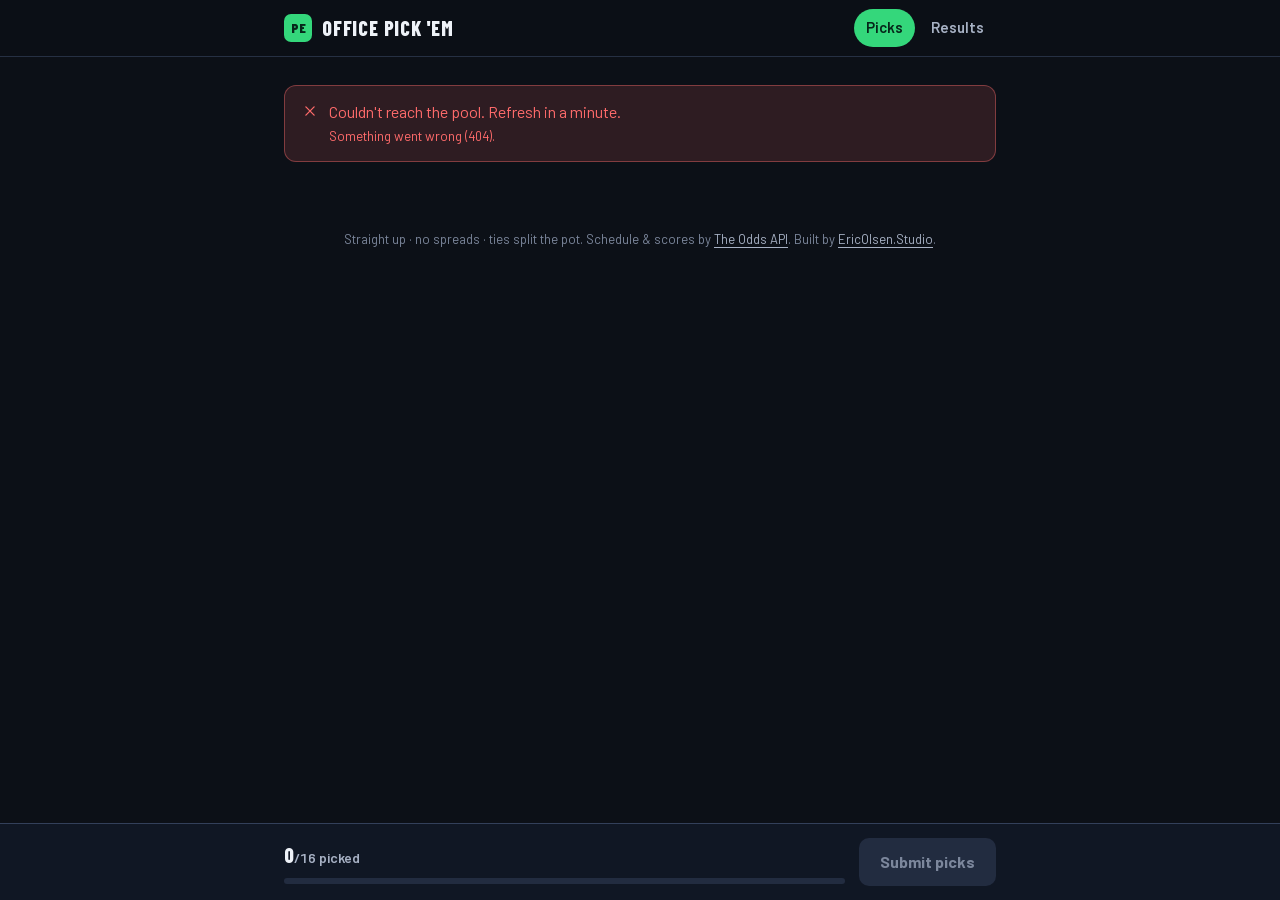
==== index.html @ 6a516301 "Fingerprint asset URLs (cache-bust) Co-Authored-By: Claude Fable 5.1 <noreply@anthropic.com> Claude-" ====
<!DOCTYPE html>
<html lang="en">
<head>
<meta charset="utf-8">
<meta name="viewport" content="width=device-width, initial-scale=1, viewport-fit=cover">
<title>Office Pick 'Em — Week 1 picks</title>
<meta name="description" content="Pick every NFL game this week. First name and email, no account. Most correct picks wins the week; ties split the pot.">
<meta name="theme-color" content="#0C1017">
<meta name="robots" content="noindex">
<link rel="canonical" href="https://lfpicks.ericolsen.studio/">
<meta property="og:type" content="website">
<meta property="og:site_name" content="Office Pick 'Em">
<meta property="og:title" content="Office Pick 'Em — make your NFL picks">
<meta property="og:description" content="Pick every NFL game this week. First name and email, no account. Most correct picks wins the week; ties split the pot.">
<meta property="og:url" content="https://lfpicks.ericolsen.studio/">
<meta property="og:image" content="https://lfpicks.ericolsen.studio/assets/og.png">
<meta property="og:image:width" content="1200">
<meta property="og:image:height" content="630">
<meta property="og:image:alt" content="Office Pick 'Em — NFL pick 'em pool">
<meta name="twitter:card" content="summary_large_image">
<meta name="twitter:title" content="Office Pick 'Em — make your NFL picks">
<meta name="twitter:description" content="Pick every NFL game this week. First name and email, no account. Most correct picks wins the week; ties split the pot.">
<meta name="twitter:image" content="https://lfpicks.ericolsen.studio/assets/og.png">
<link rel="icon" href="data:image/svg+xml,%3Csvg xmlns=%22http://www.w3.org/2000/svg%22 viewBox=%220 0 64 64%22%3E%3Crect width=%2264%22 height=%2264%22 rx=%2214%22 fill=%22%2334D77B%22/%3E%3Cpath d=%22M18 34l9 9 19-21%22 fill=%22none%22 stroke=%22%2306261A%22 stroke-width=%227%22 stroke-linecap=%22round%22 stroke-linejoin=%22round%22/%3E%3C/svg%3E">
<link rel="apple-touch-icon" href="/assets/icon-180.png">
<link rel="preload" href="/assets/fonts/BarlowCondensed-800.woff2" as="font" type="font/woff2" crossorigin>
<link rel="preload" href="/assets/fonts/Barlow-400.woff2" as="font" type="font/woff2" crossorigin>
<link rel="stylesheet" href="/assets/app.css?v=7221896a">
</head>
<body data-page="sheet">
<header class="top">
  <div class="wrap">
    <a class="brand" href="/" aria-label="Office Pick 'Em home"><span class="brand-mark" aria-hidden="true">PE</span>Office Pick 'Em</a>
    <nav class="nav" aria-label="Pages">
      <a href="/" aria-current="page">Picks</a>
      <a href="/results.html">Results</a>
    </nav>
  </div>
</header>
<main class="wrap" id="app" aria-live="polite" aria-busy="true"></main>
<footer class="foot wrap"><p>Straight up · no spreads · ties split the pot. Schedule &amp; scores by <a href="https://the-odds-api.com" rel="noopener">The Odds API</a>. Built by <a href="https://www.ericolsen.studio" rel="noopener">EricOlsen.Studio</a>.</p></footer>
<div class="submit-bar" id="bar">
  <div class="wrap">
    <div class="progress">
      <div class="count"><b id="count">0</b>/<span id="total">16</span> picked<span id="barMsg"></span></div>
      <div class="track" aria-hidden="true"><div class="fill" id="fill"></div></div>
    </div>
    <button type="button" class="btn btn-primary" id="submit" disabled>Submit picks</button>
  </div>
</div>
<noscript><div class="wrap"><p class="notice error">This pick sheet needs JavaScript turned on.</p></div></noscript>
<script src="/assets/teams.js?v=9ef2a4e4"></script>
<script src="/assets/app.js?v=1dd69b6d"></script>
</body>
</html>
---- assets/app.css ----
@font-face{font-family:'Barlow';font-style:normal;font-weight:400;font-display:swap;src:url('fonts/Barlow-400.woff2') format('woff2');}
@font-face{font-family:'Barlow';font-style:normal;font-weight:500;font-display:swap;src:url('fonts/Barlow-500.woff2') format('woff2');}
@font-face{font-family:'Barlow';font-style:normal;font-weight:600;font-display:swap;src:url('fonts/Barlow-600.woff2') format('woff2');}
@font-face{font-family:'Barlow';font-style:normal;font-weight:700;font-display:swap;src:url('fonts/Barlow-700.woff2') format('woff2');}
@font-face{font-family:'Barlow Condensed';font-style:normal;font-weight:600;font-display:swap;src:url('fonts/BarlowCondensed-600.woff2') format('woff2');}
@font-face{font-family:'Barlow Condensed';font-style:normal;font-weight:700;font-display:swap;src:url('fonts/BarlowCondensed-700.woff2') format('woff2');}
@font-face{font-family:'Barlow Condensed';font-style:normal;font-weight:800;font-display:swap;src:url('fonts/BarlowCondensed-800.woff2') format('woff2');}

/* ---------------------------------------------------------------- tokens */
:root {
  color-scheme: dark;
  --bg: #0C1017;
  --bg-2: #121826;
  --bg-3: #1A2233;
  --bg-4: #222C40;
  --line: #263043;
  --line-2: #33405A;
  --text: #EEF2F8;
  --text-2: #A7B1C4;
  --text-3: #7C879C;
  --accent: #34D77B;
  --accent-2: #2BB868;
  --accent-ink: #06261A;
  --accent-soft: rgba(52, 215, 123, 0.14);
  --gold: #F5C542;
  --gold-soft: rgba(245, 197, 66, 0.16);
  --red: #FF6B6B;
  --red-soft: rgba(255, 107, 107, 0.14);
  --focus: #7CC6FF;
  --font-ui: "Barlow", "Helvetica Neue", Arial, sans-serif;
  --font-display: "Barlow Condensed", "Arial Narrow", "Helvetica Neue", Arial, sans-serif;
  --radius: 12px;
  --radius-s: 8px;
  --shadow: 0 10px 28px -14px rgba(0, 0, 0, 0.75), 0 2px 6px -2px rgba(0, 0, 0, 0.5);
  --ease: cubic-bezier(0.16, 1, 0.3, 1);
  --dur: 160ms;
  --bar-h: 76px;
}

/* ---------------------------------------------------------------- reset */
*, *::before, *::after { box-sizing: border-box; }
html { -webkit-text-size-adjust: 100%; scroll-padding-top: 72px; }
body {
  margin: 0;
  background: var(--bg);
  color: var(--text);
  font: 400 16px/1.45 var(--font-ui);
  font-variant-numeric: tabular-nums;
  -webkit-font-smoothing: antialiased;
  min-height: 100dvh;
}
body.has-bar { padding-bottom: calc(var(--bar-h) + env(safe-area-inset-bottom, 0px) + 16px); }
h1, h2, h3, p { margin: 0; }
button, input { font: inherit; color: inherit; }
button { cursor: pointer; }
a { color: var(--accent); text-underline-offset: 3px; text-decoration-thickness: 1px; }
::selection { background: var(--accent); color: var(--accent-ink); }
input { caret-color: var(--accent); }
:focus { outline: none; }
:focus-visible { outline: 2px solid var(--focus); outline-offset: 2px; border-radius: var(--radius-s); }
* { scrollbar-color: var(--line-2) transparent; scrollbar-width: thin; }
::-webkit-scrollbar { height: 8px; width: 8px; }
::-webkit-scrollbar-thumb { background: var(--line-2); border-radius: 8px; }
::-webkit-scrollbar-track { background: transparent; }
[hidden] { display: none !important; }
.sr-only { position: absolute; width: 1px; height: 1px; overflow: hidden; clip: rect(0 0 0 0); white-space: nowrap; }
.icon { width: 18px; height: 18px; flex: none; stroke: currentColor; fill: none; stroke-width: 1.75; stroke-linecap: round; stroke-linejoin: round; }

/* --------------------------------------------------------------- layout */
.wrap { width: 100%; max-width: 760px; margin: 0 auto; padding: 0 16px; }
main.wrap { padding-top: 20px; padding-bottom: 24px; }
@media (min-width: 640px) { .wrap { padding: 0 24px; } main.wrap { padding-top: 28px; } }

/* --------------------------------------------------------------- header */
.top {
  position: sticky; top: 0; z-index: 20;
  background: rgba(12, 16, 23, 0.86);
  backdrop-filter: blur(12px);
  -webkit-backdrop-filter: blur(12px);
  border-bottom: 1px solid var(--line);
}
.top .wrap { display: flex; align-items: center; justify-content: space-between; height: 56px; }
.brand {
  display: inline-flex; align-items: center; gap: 10px;
  color: var(--text); text-decoration: none;
  font-family: var(--font-display); font-weight: 800; font-size: 20px; letter-spacing: 0.04em; text-transform: uppercase;
}
.brand-mark {
  width: 28px; height: 28px; border-radius: 7px; background: var(--accent); color: var(--accent-ink);
  display: grid; place-items: center; font-size: 14px; letter-spacing: 0; font-weight: 800;
}
.nav { display: flex; gap: 4px; }
.nav a {
  color: var(--text-2); text-decoration: none; font-weight: 600; font-size: 15px;
  padding: 8px 12px; border-radius: 999px; transition: background var(--dur) var(--ease), color var(--dur) var(--ease);
}
.nav a:hover { color: var(--text); background: var(--bg-3); }
.nav a[aria-current="page"] { color: var(--accent-ink); background: var(--accent); }

/* ------------------------------------------------------------ week head */
.week-head { display: flex; flex-direction: column; gap: 10px; margin-bottom: 20px; }
.week-title { display: flex; align-items: baseline; gap: 12px; flex-wrap: wrap; }
.week-title h1 {
  font-family: var(--font-display); font-weight: 800; font-size: clamp(40px, 9vw, 56px); line-height: 0.95;
  letter-spacing: -0.01em; text-transform: uppercase; text-wrap: balance;
}
.week-title .sub { color: var(--text-2); font-size: 16px; }
.pills { display: flex; gap: 8px; flex-wrap: wrap; align-items: center; }
.pill {
  display: inline-flex; align-items: center; gap: 8px;
  padding: 7px 12px 7px 10px; border-radius: 999px; border: 1px solid var(--line-2); background: var(--bg-2);
  font-weight: 600; font-size: 14px; color: var(--text-2); white-space: nowrap;
}
.pill b { color: var(--text); font-weight: 700; }
.pill .icon { width: 16px; height: 16px; }
.pill.live { border-color: var(--accent); color: var(--accent); background: var(--accent-soft); }
.pill.locked { border-color: var(--gold); color: var(--gold); background: var(--gold-soft); }
.pill.quiet { border-color: transparent; background: transparent; padding-left: 0; }

/* ---------------------------------------------------------------- cards */
.card {
  background: var(--bg-2); border: 1px solid var(--line); border-radius: var(--radius);
  box-shadow: var(--shadow);
}
.card-head { display: flex; align-items: center; justify-content: space-between; gap: 12px; padding: 14px 16px 0; }
.card-head h2 { font-family: var(--font-display); font-weight: 700; font-size: 20px; text-transform: uppercase; letter-spacing: 0.02em; }
.card-head .meta { color: var(--text-3); font-size: 14px; }

/* ----------------------------------------------------------- who are you */
.who { padding: 16px; margin-bottom: 24px; }
.who .fields { display: grid; gap: 12px; }
@media (min-width: 520px) { .who .fields { grid-template-columns: 1fr 1.4fr; } }
.field { display: flex; flex-direction: column; gap: 6px; }
.field label { font-size: 13px; font-weight: 600; color: var(--text-2); text-transform: uppercase; letter-spacing: 0.06em; }
.field input {
  height: 48px; padding: 0 14px; border-radius: var(--radius-s);
  background: var(--bg); border: 1px solid var(--line-2); color: var(--text);
  transition: border-color var(--dur) var(--ease), box-shadow var(--dur) var(--ease);
}
.field input::placeholder { color: var(--text-3); }
.field input:hover { border-color: #45557A; }
.field input:focus-visible { outline: none; border-color: var(--accent); box-shadow: 0 0 0 3px var(--accent-soft); }
.field input[aria-invalid="true"] { border-color: var(--red); }
.who .hint { margin-top: 12px; color: var(--text-3); font-size: 14px; display: flex; gap: 8px; align-items: flex-start; }
.who .hint .icon { width: 16px; height: 16px; margin-top: 3px; color: var(--text-3); }
.who .welcome { margin-top: 12px; color: var(--accent); font-weight: 600; font-size: 15px; display: flex; gap: 8px; align-items: center; }

/* ----------------------------------------------------------------- slate */
.slot { margin-bottom: 20px; }
.slot-head {
  display: flex; align-items: baseline; justify-content: space-between; gap: 12px;
  padding: 0 4px 10px; color: var(--text-2);
}
.slot-head h2 { font-family: var(--font-display); font-weight: 700; font-size: 19px; text-transform: uppercase; letter-spacing: 0.03em; color: var(--text); }
.slot-head h2 small { color: var(--text-2); font-weight: 600; margin-left: 8px; letter-spacing: 0.02em; }
.slot-head .n { font-size: 13px; color: var(--text-3); font-weight: 600; }
.games { display: grid; gap: 8px; }
.game {
  display: grid; grid-template-columns: minmax(0, 1fr) 34px minmax(0, 1fr); align-items: stretch;
  background: var(--bg-2); border: 1px solid var(--line); border-radius: var(--radius);
  overflow: hidden; box-shadow: var(--shadow);
}
.game .at {
  display: grid; place-items: center; color: var(--text-3); font-family: var(--font-display); font-weight: 700; font-size: 15px;
  border-left: 1px solid var(--line); border-right: 1px solid var(--line); background: var(--bg-2);
}
.team {
  --c1: #3A3F4B; --c2: #9AA0AE; --ink: #fff;
  position: relative; display: flex; align-items: center; gap: 12px; min-width: 0;
  min-height: 72px; padding: 10px 12px; border: 0; background: transparent; text-align: left;
  color: var(--text);
  transition: background var(--dur) var(--ease), color var(--dur) var(--ease), opacity var(--dur) var(--ease);
}
.team.home { flex-direction: row-reverse; text-align: right; }
.team:hover { background: var(--bg-3); }
.team:focus-visible { outline: 2px solid var(--focus); outline-offset: -3px; border-radius: 10px; }
.badge {
  flex: none; width: 44px; height: 44px; border-radius: 10px;
  display: grid; place-items: center;
  background: var(--c1); color: var(--ink);
  font-family: var(--font-display); font-weight: 800; font-size: 17px; letter-spacing: 0.02em;
  box-shadow: inset 0 0 0 2px var(--c2), 0 2px 6px -2px rgba(0,0,0,.6);
  transition: transform var(--dur) var(--ease);
}
.names { display: flex; flex-direction: column; min-width: 0; line-height: 1.15; }
.names .city { font-size: 13px; color: var(--text-2); font-weight: 500; white-space: nowrap; overflow: hidden; text-overflow: ellipsis; }
.names .nick { font-family: var(--font-display); font-weight: 700; font-size: 21px; text-transform: uppercase; letter-spacing: 0.01em; white-space: nowrap; overflow: hidden; text-overflow: ellipsis; }
.team .score { margin-left: auto; flex: none; font-family: var(--font-display); font-weight: 800; font-size: 26px; color: var(--text-2); }
.team.home .score { margin-left: 0; margin-right: auto; }
/* selection */
.team[aria-pressed="true"] { background: var(--c1); color: var(--ink); }
.team[aria-pressed="true"] .names .city { color: var(--ink); opacity: 0.8; }
.team[aria-pressed="true"] .badge { background: var(--ink); color: var(--c1); box-shadow: inset 0 0 0 2px var(--c2), 0 2px 6px -2px rgba(0,0,0,.4); transform: scale(1.04); }
.game.picked .team[aria-pressed="false"] { opacity: 0.55; }
.game.picked .team[aria-pressed="false"]:hover { opacity: 0.85; }
.game.picked .at { color: var(--text-2); }
/* results-time states on the sheet */
.team .mark { position: absolute; top: 6px; right: 8px; width: 18px; height: 18px; border-radius: 50%; display: grid; place-items: center; }
.team.home .mark { right: auto; left: 8px; }
.team .mark .icon { width: 12px; height: 12px; stroke-width: 2.5; }
.team .mark.win { background: var(--accent); color: var(--accent-ink); }
.team .mark.loss { background: var(--red); color: #2A0B0B; }
.game.final .team.winner .names .nick { color: var(--text); }
.game.final .team:not(.winner) .names, .game.final .team:not(.winner) .score { color: var(--text-3); }
.game.final .team:not(.winner) .badge { filter: saturate(0.4); opacity: 0.75; }
.game.locked .team { cursor: default; }
.game.locked .team:hover { background: transparent; }
.game.locked .team[aria-pressed="true"]:hover { background: var(--c1); }
.rules { margin: 8px 4px 0; color: var(--text-3); font-size: 14px; max-width: 60ch; }


/* Final rows on phones: the score takes the badge's slot, painted in the team's
   colors so identity survives, and the city line yields to the nickname. */
@media (max-width: 520px) {
  .game.final .team .badge { display: none; }
  .game.final .team .score {
    order: -1; margin: 0; flex: none; width: 44px; height: 44px; border-radius: 10px;
    display: grid; place-items: center; font-size: 21px;
    background: var(--c1); color: var(--ink);
    box-shadow: inset 0 0 0 2px var(--c2), 0 2px 6px -2px rgba(0,0,0,.6);
  }
  .game.final .team[aria-pressed="true"] .score { background: var(--ink); color: var(--c1); }
  .game.final .team:not(.winner) .score { filter: saturate(0.4); opacity: 0.75; }
  .game.final .names .city { display: none; }
  .game.final .names .nick { font-size: 17px; letter-spacing: 0; }
}


/* Narrow phones: tighter row so ten-letter nicknames (BUCCANEERS, COMMANDERS) fit whole. */
@media (max-width: 430px) {
  .team { padding: 10px 10px; gap: 10px; }
  .badge { width: 40px; height: 40px; font-size: 15px; }
  .names .nick { font-size: 18px; letter-spacing: 0; }
  .game.final .team .score { width: 40px; height: 40px; font-size: 19px; }
  th, td { padding: 12px 10px; }
  table.has-max .col-wrong { display: none; }
}
@media (max-width: 385px) { .names .nick { font-size: 17px; } }

/* ------------------------------------------------------------ submit bar */
.submit-bar {
  position: fixed; left: 0; right: 0; bottom: 0; z-index: 30;
  background: rgba(18, 24, 38, 0.92); backdrop-filter: blur(14px); -webkit-backdrop-filter: blur(14px);
  border-top: 1px solid var(--line-2);
  padding-bottom: env(safe-area-inset-bottom, 0px);
  transform: translateY(0); transition: transform 220ms var(--ease), visibility 0s linear 0s;
}
.submit-bar.away { transform: translateY(110%); visibility: hidden; transition: transform 220ms var(--ease), visibility 0s linear 220ms; }
.submit-bar .wrap { display: flex; align-items: center; gap: 14px; height: var(--bar-h); }
.progress { flex: 1; display: flex; flex-direction: column; gap: 8px; min-width: 0; }
.progress .count { font-size: 14px; color: var(--text-2); font-weight: 600; }
.progress .count b { color: var(--text); font-family: var(--font-display); font-size: 20px; font-weight: 800; }
.progress .count .msg { color: var(--red); }
.track { height: 6px; border-radius: 4px; background: var(--bg-4); overflow: hidden; }
.fill { height: 100%; width: 0; border-radius: 4px; background: var(--accent); transition: width 220ms var(--ease); }
.btn {
  display: inline-flex; align-items: center; justify-content: center; gap: 8px;
  height: 48px; padding: 0 20px; border-radius: 10px; border: 1px solid transparent;
  font-weight: 700; font-size: 16px; white-space: nowrap;
  transition: background var(--dur) var(--ease), color var(--dur) var(--ease), transform var(--dur) var(--ease), box-shadow var(--dur) var(--ease), opacity var(--dur) var(--ease);
}
.btn:active { transform: translateY(1px); }
.btn-primary { background: var(--accent); color: var(--accent-ink); box-shadow: 0 8px 20px -10px rgba(52,215,123,.7); }
.btn-primary:hover { background: #4AE38C; }
.btn-primary:disabled { background: var(--bg-4); color: var(--text-3); box-shadow: none; cursor: not-allowed; }
.btn-ghost { background: transparent; color: var(--text); border-color: var(--line-2); }
.btn-ghost:hover { background: var(--bg-3); }
.btn.busy { pointer-events: none; opacity: 0.7; }
@keyframes pulse { 0% { box-shadow: 0 0 0 0 rgba(52,215,123,.55); } 100% { box-shadow: 0 0 0 14px rgba(52,215,123,0); } }
.btn-primary.ready { animation: pulse 700ms var(--ease) 1; }

/* ------------------------------------------------------------ done card */
.done { padding: 24px 20px; margin-bottom: 24px; display: grid; grid-template-columns: 56px 1fr; gap: 16px; align-items: start; border-color: rgba(52,215,123,.35); }
.done .check { width: 56px; height: 56px; border-radius: 50%; background: var(--accent-soft); display: grid; place-items: center; color: var(--accent); }
.done .check svg { width: 30px; height: 30px; stroke: currentColor; fill: none; stroke-width: 3; stroke-linecap: round; stroke-linejoin: round; }
.done .check path { stroke-dasharray: 40; stroke-dashoffset: 40; animation: draw 520ms var(--ease) 120ms forwards; }
@keyframes draw { to { stroke-dashoffset: 0; } }
.done h2 { font-family: var(--font-display); font-weight: 800; font-size: 28px; text-transform: uppercase; line-height: 1; }
.done p { color: var(--text-2); margin-top: 6px; }
.done .actions { display: flex; gap: 10px; flex-wrap: wrap; margin-top: 14px; }
.done .btn { height: 42px; padding: 0 16px; font-size: 15px; }

/* ----------------------------------------------------------- notice/empty */
.notice { padding: 14px 16px; border-radius: var(--radius); border: 1px solid var(--line); background: var(--bg-2); color: var(--text-2); display: flex; gap: 10px; align-items: flex-start; margin-bottom: 20px; }
.notice .icon { margin-top: 2px; }
.notice.warn { border-color: rgba(245,197,66,.4); color: var(--gold); background: var(--gold-soft); }
.notice.error { border-color: rgba(255,107,107,.4); color: var(--red); background: var(--red-soft); }
.notice a { color: inherit; font-weight: 600; }
.empty { padding: 40px 20px; text-align: center; color: var(--text-2); }
.empty h2 { font-family: var(--font-display); text-transform: uppercase; font-size: 24px; color: var(--text); margin-bottom: 6px; }
.skeleton { height: 72px; border-radius: var(--radius); background: linear-gradient(90deg, var(--bg-2), var(--bg-3), var(--bg-2)); background-size: 200% 100%; animation: shimmer 1.2s linear infinite; border: 1px solid var(--line); }
@keyframes shimmer { to { background-position: -200% 0; } }

/* ---------------------------------------------------------------- results */
.chips { display: flex; gap: 6px; overflow-x: auto; padding: 2px 2px 8px; scrollbar-width: none; }
.chips::-webkit-scrollbar { display: none; }
.chip {
  flex: none; height: 36px; min-width: 44px; padding: 0 12px; border-radius: 999px;
  border: 1px solid var(--line-2); background: var(--bg-2); color: var(--text-2); font-weight: 700; font-size: 14px;
  transition: background var(--dur) var(--ease), color var(--dur) var(--ease), border-color var(--dur) var(--ease);
}
.chip:hover { color: var(--text); background: var(--bg-3); }
.chip[aria-pressed="true"] { background: var(--text); color: var(--bg); border-color: var(--text); }
.chip:disabled { opacity: 0.4; cursor: not-allowed; }
.section { margin-bottom: 24px; }
.table-wrap { overflow-x: auto; -webkit-overflow-scrolling: touch; }
table { width: 100%; border-collapse: collapse; font-variant-numeric: tabular-nums; }
th, td { padding: 12px 14px; text-align: left; white-space: nowrap; border-top: 1px solid var(--line); }
thead th { border-top: 0; font-size: 12px; font-weight: 700; letter-spacing: 0.08em; text-transform: uppercase; color: var(--text-3); padding-top: 14px; padding-bottom: 8px; }
td.num, th.num { text-align: right; }
td.rank { color: var(--text-3); font-weight: 700; width: 44px; }
td.name { font-weight: 600; }
td .trophy { color: var(--gold); vertical-align: -3px; margin-left: 6px; width: 16px; height: 16px; }
tr.leader td.name, tr.leader td.rank { color: var(--gold); }
td.big { font-family: var(--font-display); font-size: 22px; font-weight: 800; }
td.dim { color: var(--text-3); }
tbody tr:hover td { background: rgba(255,255,255,0.02); }
/* pick grid */
.grid-table th.game-col { text-align: center; padding: 10px 6px 8px; letter-spacing: 0; font-size: 12px; }
.grid-table th.game-col .vs { display: flex; flex-direction: column; align-items: center; gap: 2px; color: var(--text-2); font-weight: 700; }
.grid-table th.game-col .vs .w { color: var(--text); }
.grid-table th.game-col .vs .l { color: var(--text-3); text-decoration: line-through; text-decoration-thickness: 1px; }
.grid-table td.name { position: sticky; left: 0; background: var(--bg-2); z-index: 1; box-shadow: 1px 0 0 var(--line); }
.grid-table th.name-col { position: sticky; left: 0; background: var(--bg-2); z-index: 2; box-shadow: 1px 0 0 var(--line); }
.grid-table td.cell { padding: 6px; text-align: center; }
.cell-pick {
  --c1: #3A3F4B; --ink: #fff;
  display: inline-grid; place-items: center; min-width: 40px; height: 30px; padding: 0 6px; border-radius: 7px;
  font-family: var(--font-display); font-weight: 800; font-size: 14px; letter-spacing: 0.02em;
  background: var(--c1); color: var(--ink); border: 1px solid transparent;
}
.cell-pick.pending { background: transparent; color: var(--text-2); border-color: var(--line-2); }
.cell-pick.loss { background: transparent; color: var(--text-3); border-color: var(--line); text-decoration: line-through; text-decoration-thickness: 1.5px; }
.cell-pick.push { background: transparent; color: var(--text-3); border-color: var(--line-2); }
.legend { display: flex; gap: 14px; flex-wrap: wrap; color: var(--text-3); font-size: 13px; padding: 10px 14px 14px; }
.legend span { display: inline-flex; align-items: center; gap: 6px; }
.legend i { width: 14px; height: 14px; border-radius: 4px; display: inline-block; }
.legend i.w { background: var(--accent); }
.legend i.l { border: 1px solid var(--line-2); position: relative; }
.legend i.l::after { content: ""; position: absolute; left: 2px; right: 2px; top: 50%; border-top: 1.5px solid var(--text-3); }
.legend i.p { border: 1px solid var(--line-2); }

@media (min-width: 1100px) {
  .breakout { width: min(1200px, calc(100vw - 48px)); position: relative; left: 50%; transform: translateX(-50%); }
}

/* ---------------------------------------------------------------- footer */
.foot { color: var(--text-3); font-size: 13px; text-align: center; padding: 24px 16px 8px; }
.foot a { color: var(--text-2); }

@media (prefers-reduced-motion: reduce) {
  *, *::before, *::after { animation-duration: 0.01ms !important; animation-iteration-count: 1 !important; transition-duration: 0.01ms !important; }
}
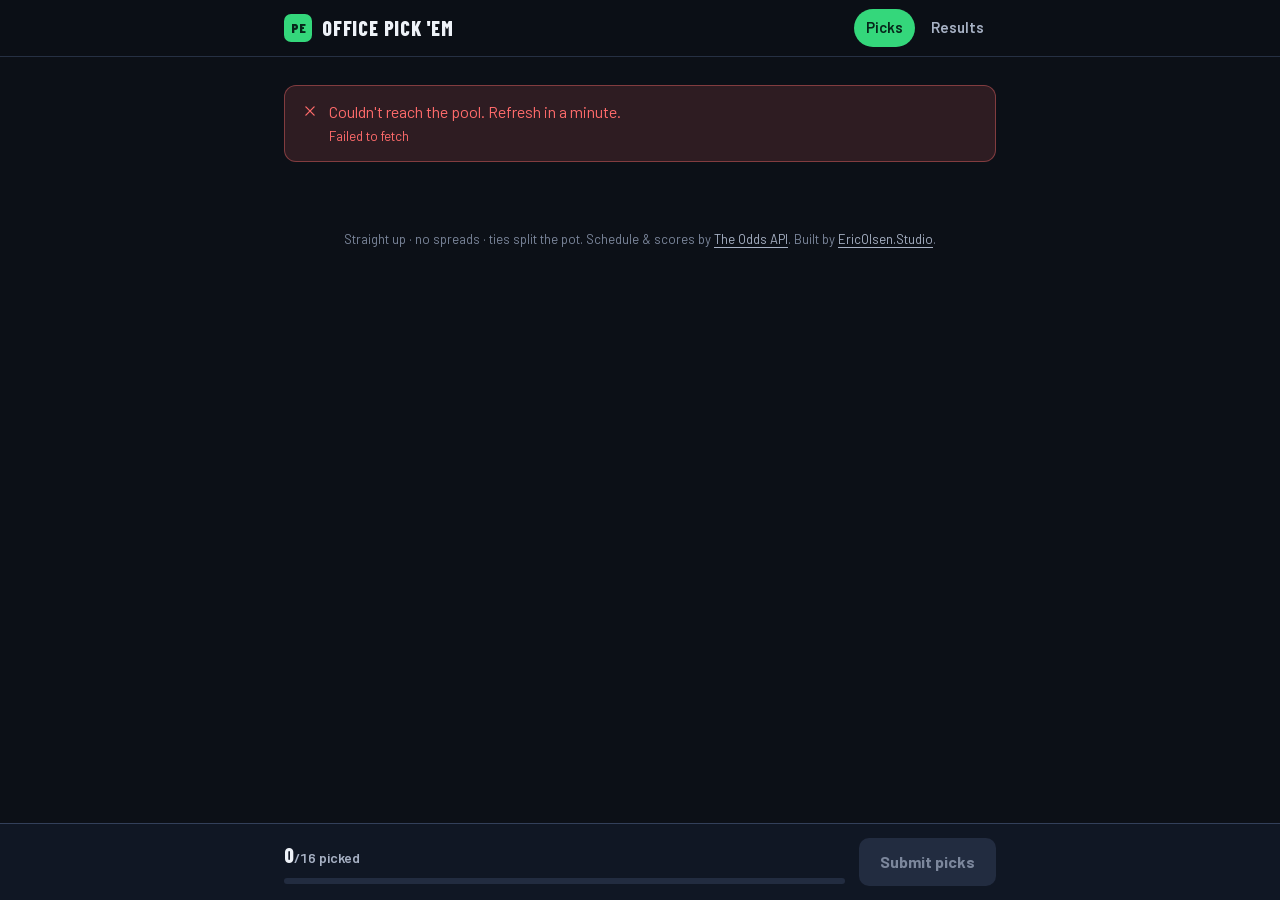
==== commit 27e29a9d: "Restore the VPS API pointer (injector now matches fingerprinted script tag) Co-Authored-By: Claude F" ====
--- a/index.html
+++ b/index.html
@@ -25,7 +25,7 @@
 <link rel="apple-touch-icon" href="/assets/icon-180.png">
 <link rel="preload" href="/assets/fonts/BarlowCondensed-800.woff2" as="font" type="font/woff2" crossorigin>
 <link rel="preload" href="/assets/fonts/Barlow-400.woff2" as="font" type="font/woff2" crossorigin>
-<link rel="stylesheet" href="/assets/app.css?v=7221896a">
+<link rel="stylesheet" href="/assets/app.css?v=5674982f">
 </head>
 <body data-page="sheet">
 <header class="top">
@@ -49,7 +49,8 @@
   </div>
 </div>
 <noscript><div class="wrap"><p class="notice error">This pick sheet needs JavaScript turned on.</p></div></noscript>
+<script>window.PICKS_API="https://picks.ericolsen.studio/api/pool";</script>
 <script src="/assets/teams.js?v=9ef2a4e4"></script>
-<script src="/assets/app.js?v=1dd69b6d"></script>
+<script src="/assets/app.js?v=4ccf15d3"></script>
 </body>
 </html>
--- a/assets/app.css
+++ b/assets/app.css
@@ -145,6 +145,16 @@
 .who .hint .icon { width: 16px; height: 16px; margin-top: 3px; color: var(--text-3); }
 .who .welcome { margin-top: 12px; color: var(--accent); font-weight: 600; font-size: 15px; display: flex; gap: 8px; align-items: center; }
 
+.chooser { margin-top: 14px; padding: 12px 14px; border-radius: var(--radius-s); background: var(--bg); border: 1px solid var(--line-2); }
+.chooser.urgent { border-color: var(--accent); box-shadow: 0 0 0 3px var(--accent-soft); }
+.chooser-msg { display: flex; gap: 8px; align-items: flex-start; color: var(--text-2); font-size: 15px; margin-bottom: 10px; }
+.chooser-msg .icon { width: 16px; height: 16px; margin-top: 3px; color: var(--accent); flex: none; }
+.chooser-btns { display: flex; flex-wrap: wrap; gap: 8px; }
+.chooser-btns .btn { height: 40px; padding: 0 14px; font-size: 15px; }
+.chooser-btns .btn.on { border-color: var(--accent); color: var(--accent); }
+.who .sheetname { margin-top: 12px; }
+#sheetTabs { margin-bottom: 14px; }
+
 /* ----------------------------------------------------------------- slate */
 .slot { margin-bottom: 20px; }
 .slot-head {
